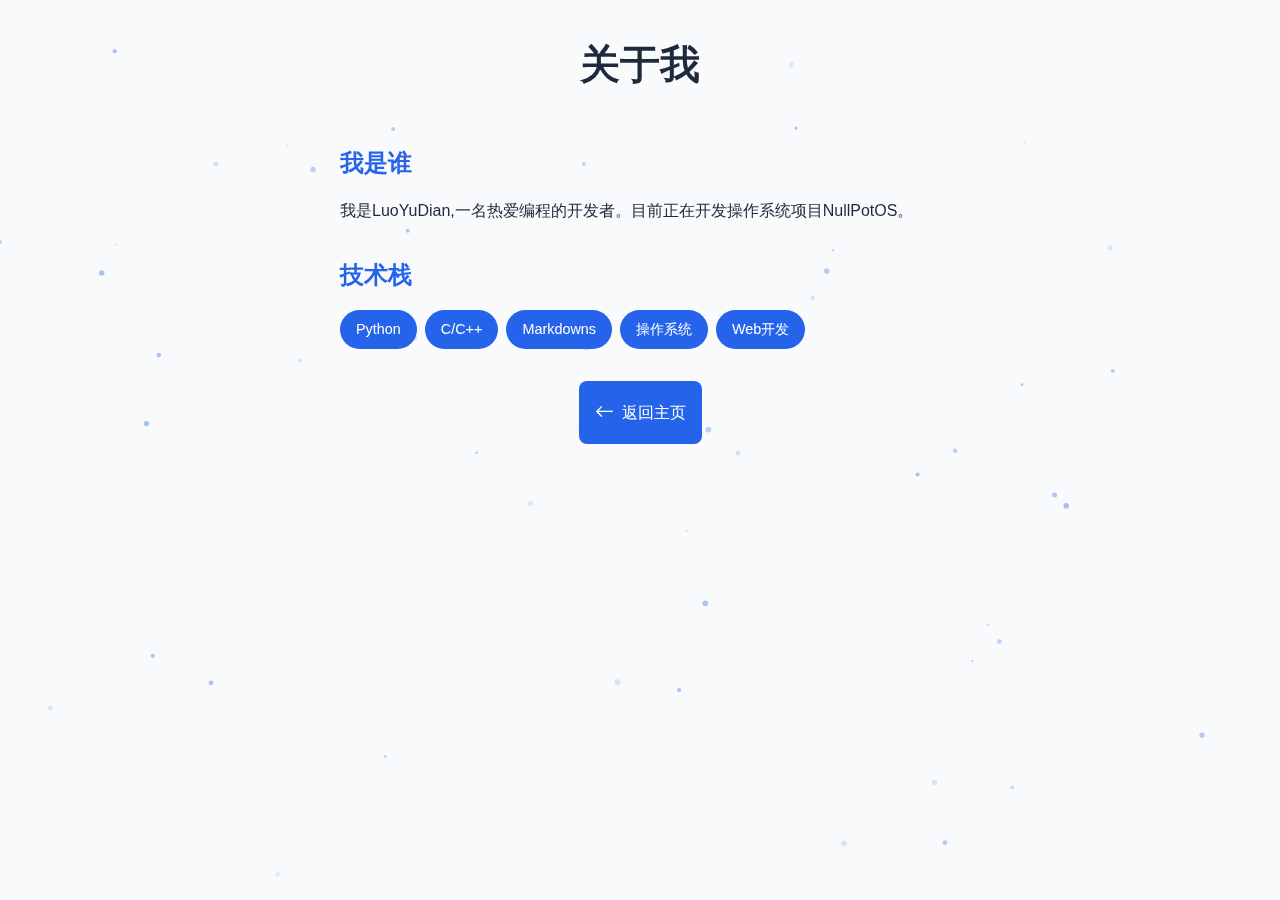
==== pages/about.html @ a816f0ce "Enhance website structure and functionality" ====
<!DOCTYPE html>
<html lang="zh">
<head>
    <meta charset="UTF-8">
    <meta name="viewport" content="width=device-width, initial-scale=1.0">
    <title>关于 - LuoYuDian</title>
    <link rel="stylesheet" href="../styles.css">
</head>
<body>
    <div class="container">
        <header>
            <h1>关于我</h1>
        </header>
        
        <main class="about-content">
            <section class="about-section">
                <h2>我是谁</h2>
                <p>我是LuoYuDian,一名热爱编程的开发者。目前正在开发操作系统项目NullPotOS。</p>
            </section>

            <section class="about-section">
                <h2>技术栈</h2>
                <div class="skills">
                    <span class="skill-tag">Python</span>
                    <span class="skill-tag">C/C++</span>
                    <span class="skill-tag">Markdowns</span>
                    <span class="skill-tag">操作系统</span>
                    <span class="skill-tag">Web开发</span>
                </div>
            </section>
        </main>

        <footer>
            <a href="../index.html" class="button-link">
                <i class="bi bi-arrow-left"></i>
                返回主页
            </a>
        </footer>
    </div>
    <script src="../scripts.js"></script>
</body>
</html>
---- styles.css ----
@import url("https://cdn.jsdelivr.net/npm/bootstrap-icons@1.11.3/font/bootstrap-icons.css");

:root {
    --primary-color: #2563eb;
    --hover-color: #1d4ed8;
    --bg-color: #f8fafc;
    --text-color: #1e293b;
}

* {
    margin: 0;
    padding: 0;
    box-sizing: border-box;
}

body {
    font-family: -apple-system, BlinkMacSystemFont, "Segoe UI", Roboto, "Helvetica Neue", Arial, sans-serif;
    background-color: var(--bg-color);
    color: var(--text-color);
    line-height: 1.6;
}

.container {
    max-width: 800px;
    margin: 0 auto;
    padding: 2rem;
    text-align: center;
}

header {
    margin-bottom: 3rem;
}

h1 {
    font-size: 2.5rem;
    margin-bottom: 1rem;
}

.subtitle {
    color: #64748b;
    font-size: 1.2rem;
}

.button-container {
    display: flex;
    flex-direction: column;
    gap: 1rem;
    max-width: 300px;
    margin: 0 auto;
}

.button-link {
    display: flex;
    align-items: center;
    justify-content: center;
    gap: 0.5rem;
    padding: 1rem;
    background-color: var(--primary-color);
    color: white;
    text-decoration: none;
    border-radius: 8px;
    transition: all 0.3s ease;
}

.button-link:hover {
    background-color: var(--hover-color);
    transform: translateY(-2px);
}

.button-link i {
    font-size: 1.2rem;
}

@media (max-width: 480px) {
    .container {
        padding: 1rem;
    }
    
    h1 {
        font-size: 2rem;
    }
} 

/* 关于页面样式 */
.about-content {
    text-align: left;
    max-width: 600px;
    margin: 0 auto 2rem auto;
}

.about-section {
    margin-bottom: 2rem;
}

.about-section h2 {
    color: var(--primary-color);
    margin-bottom: 1rem;
    font-size: 1.5rem;
}

.skills {
    display: flex;
    flex-wrap: wrap;
    gap: 0.5rem;
}

.skill-tag {
    background-color: var(--primary-color);
    color: white;
    padding: 0.5rem 1rem;
    border-radius: 20px;
    font-size: 0.9rem;
}

footer {
    margin-top: 2rem;
}

footer .button-link {
    display: inline-flex;
}

.corner-buttons {
    position: fixed;
    bottom: 2rem;
    left: 0;
    right: 0;
    pointer-events: none;
}

.source-link-container {
    position: absolute;
    left: 2rem;
    bottom: 0;
    pointer-events: auto;
}

.about-link-container {
    position: absolute;
    right: 2rem;
    bottom: 0;
    pointer-events: auto;
}

.source-button,
.about-button {
    box-shadow: 0 2px 8px rgba(0, 0, 0, 0.1);
}

@media (max-width: 480px) {
    .source-link-container {
        left: 1rem;
    }
    
    .about-link-container {
        right: 1rem;
    }
    
    .source-button,
    .about-button {
        padding: 0.75rem;
        font-size: 0.9rem;
    }
    
    .container {
        padding: 1rem;
    }
    
    h1 {
        font-size: 2rem;
    }
} 

/* 项目页面样式 */
.projects-content {
    max-width: 800px;
    margin: 0 auto 2rem auto;
}

.project-card {
    background-color: white;
    border-radius: 12px;
    padding: 1.5rem;
    margin-bottom: 1.5rem;
    box-shadow: 0 2px 8px rgba(0, 0, 0, 0.1);
    text-align: left;
}

.project-card h2 {
    color: var(--primary-color);
    margin-bottom: 0.5rem;
    font-size: 1.5rem;
}

.project-description {
    color: #64748b;
    margin-bottom: 1rem;
}

.project-links {
    display: flex;
    gap: 1rem;
}

.project-link {
    font-size: 0.9rem;
    padding: 0.5rem 1rem;
}

@media (max-width: 480px) {
    .project-card {
        padding: 1rem;
    }
}
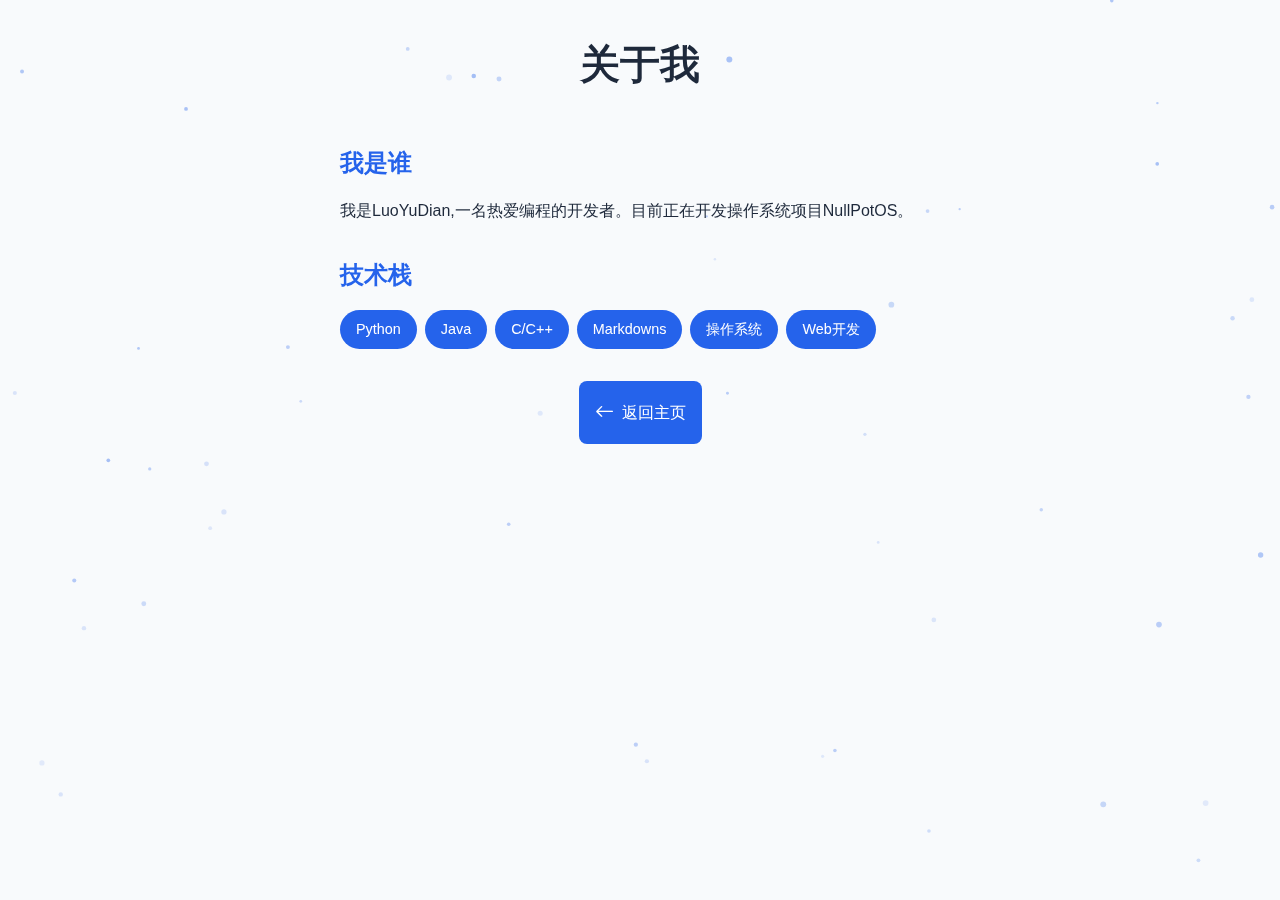
==== commit ead6761a: "Add new skills and projects to the website" ====
--- a/pages/about.html
+++ b/pages/about.html
@@ -22,6 +22,7 @@
                 <h2>技术栈</h2>
                 <div class="skills">
                     <span class="skill-tag">Python</span>
+                    <span class="skill-tag">Java</span>
                     <span class="skill-tag">C/C++</span>
                     <span class="skill-tag">Markdowns</span>
                     <span class="skill-tag">操作系统</span>
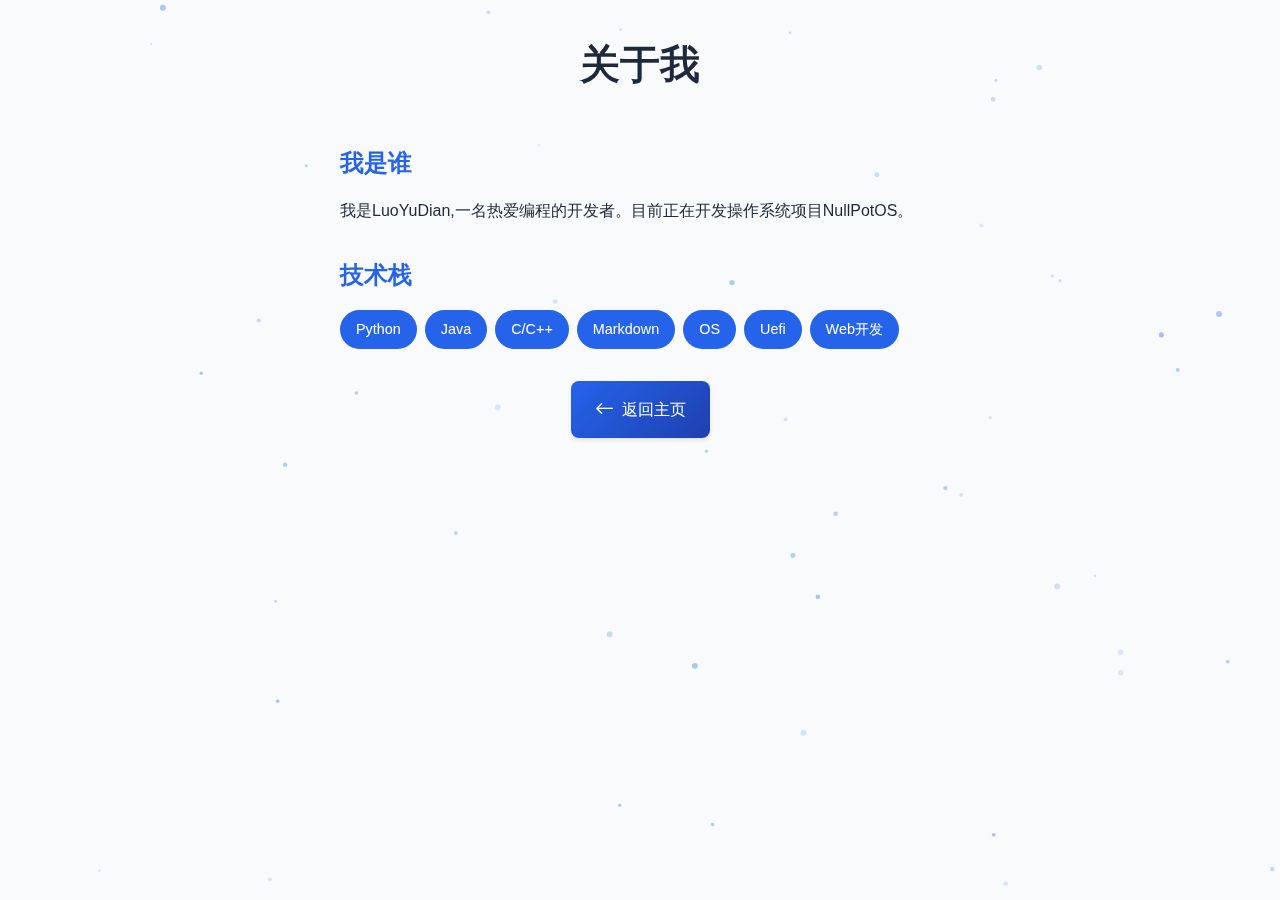
==== commit 0b310671: "Update about.html" ====
--- a/pages/about.html
+++ b/pages/about.html
@@ -24,8 +24,9 @@
                     <span class="skill-tag">Python</span>
                     <span class="skill-tag">Java</span>
                     <span class="skill-tag">C/C++</span>
-                    <span class="skill-tag">Markdowns</span>
-                    <span class="skill-tag">操作系统</span>
+                    <span class="skill-tag">Markdown</span>
+                    <span class="skill-tag">OS</span>
+                    <span class="skill-tag">Uefi</span>
                     <span class="skill-tag">Web开发</span>
                 </div>
             </section>
@@ -40,4 +41,4 @@
     </div>
     <script src="../scripts.js"></script>
 </body>
-</html> +</html> 
--- a/styles.css
+++ b/styles.css
@@ -25,6 +25,18 @@
     margin: 0 auto;
     padding: 2rem;
     text-align: center;
+    animation: fadeIn 0.5s ease-out;
+}
+
+@keyframes fadeIn {
+    from {
+        opacity: 0;
+        transform: translateY(20px);
+    }
+    to {
+        opacity: 1;
+        transform: translateY(0);
+    }
 }
 
 header {
@@ -54,21 +66,48 @@
     align-items: center;
     justify-content: center;
     gap: 0.5rem;
-    padding: 1rem;
-    background-color: var(--primary-color);
+    padding: 0.8rem 1.5rem;
+    text-decoration: none;
     color: white;
-    text-decoration: none;
+    background: linear-gradient(135deg, var(--primary-color), #1e40af);
     border-radius: 8px;
+    font-weight: 500;
     transition: all 0.3s ease;
+    box-shadow: 0 2px 4px rgba(0, 0, 0, 0.1);
 }
 
 .button-link:hover {
-    background-color: var(--hover-color);
+    background: linear-gradient(160deg, #1e40af, var(--hover-color));
     transform: translateY(-2px);
+    box-shadow: 0 4px 8px rgba(0, 0, 0, 0.15);
+}
+
+.button-link:active {
+    transform: translateY(0);
+    background: linear-gradient(135deg, var(--hover-color), #1e3a8a);
+    box-shadow: 0 2px 4px rgba(0, 0, 0, 0.1);
 }
 
 .button-link i {
     font-size: 1.2rem;
+}
+
+.button-link::after {
+    content: '';
+    position: absolute;
+    top: 50%;
+    left: 50%;
+    width: 0;
+    height: 0;
+    background: rgba(255, 255, 255, 0.2);
+    border-radius: 50%;
+    transform: translate(-50%, -50%);
+    transition: width 0.3s ease-out, height 0.3s ease-out;
+}
+
+.button-link:active::after {
+    width: 200px;
+    height: 200px;
 }
 
 @media (max-width: 480px) {
@@ -77,9 +116,126 @@
     }
     
     h1 {
-        font-size: 2rem;
-    }
-} 
+        font-size: 1.8rem;
+    }
+
+    .subtitle {
+        font-size: 1rem;
+    }
+
+    .button-container {
+        max-width: 100%;
+        padding: 0 1rem;
+    }
+
+    .corner-buttons {
+        bottom: 1rem;
+    }
+
+    .source-link-container {
+        left: 1rem;
+    }
+    
+    .about-link-container {
+        right: 1rem;
+    }
+    
+    .source-button,
+    .about-button {
+        padding: 0.6rem;
+        font-size: 0.9rem;
+    }
+
+    .project-card {
+        padding: 1.2rem;
+        margin-bottom: 1rem;
+    }
+
+    .project-card h2 {
+        font-size: 1.3rem;
+    }
+
+    .project-description {
+        font-size: 0.9rem;
+    }
+
+    .project-links {
+        flex-direction: column;
+        gap: 0.5rem;
+    }
+
+    .project-link {
+        width: 100%;
+        justify-content: center;
+    }
+
+    .skills {
+        justify-content: center;
+    }
+
+    .skill-tag {
+        font-size: 0.8rem;
+        padding: 0.4rem 0.8rem;
+    }
+
+    .license-tag {
+        font-size: 0.8rem;
+        padding: 0.2rem 0.6rem;
+    }
+
+    .ripple {
+        width: 80px;
+        height: 80px;
+    }
+
+    @keyframes ripple {
+        to {
+            transform: scale(2.5);
+        }
+    }
+}
+
+/* 针对中等尺寸设备的优化 */
+@media (min-width: 481px) and (max-width: 768px) {
+    .container {
+        padding: 1.5rem;
+    }
+
+    .project-links {
+        flex-wrap: wrap;
+    }
+
+    .project-link {
+        flex: 1 1 auto;
+        min-width: 150px;
+    }
+
+    .corner-buttons {
+        bottom: 1.5rem;
+    }
+}
+
+/* 针对横屏手机的优化 */
+@media (max-height: 480px) and (orientation: landscape) {
+    .container {
+        padding: 1rem 2rem;
+    }
+
+    .button-container {
+        display: grid;
+        grid-template-columns: repeat(auto-fit, minmax(200px, 1fr));
+        max-width: 600px;
+    }
+
+    .corner-buttons {
+        bottom: 0.8rem;
+    }
+
+    .source-button,
+    .about-button {
+        padding: 0.5rem 1rem;
+    }
+}
 
 /* 关于页面样式 */
 .about-content {
@@ -110,6 +266,11 @@
     padding: 0.5rem 1rem;
     border-radius: 20px;
     font-size: 0.9rem;
+    transition: transform 0.2s ease;
+}
+
+.skill-tag:hover {
+    transform: scale(1.1);
 }
 
 footer {
@@ -184,6 +345,12 @@
     margin-bottom: 1.5rem;
     box-shadow: 0 2px 8px rgba(0, 0, 0, 0.1);
     text-align: left;
+    transition: transform 0.3s ease, box-shadow 0.3s ease;
+}
+
+.project-card:hover {
+    transform: translateY(-5px);
+    box-shadow: 0 4px 12px rgba(0, 0, 0, 0.15);
 }
 
 .project-card h2 {
@@ -211,4 +378,63 @@
     .project-card {
         padding: 1rem;
     }
+} 
+
+/* 鼠标点击涟漪效果 */
+.ripple {
+    position: fixed;
+    width: 100px;
+    height: 100px;
+    background-color: rgba(37, 99, 235, 0.2);
+    border-radius: 50%;
+    pointer-events: none;
+    animation: ripple 1s ease-out;
+    z-index: 9999;
+}
+
+@keyframes ripple {
+    from {
+        transform: scale(0);
+        opacity: 1;
+    }
+    to {
+        transform: scale(3);
+        opacity: 0;
+    }
+} 
+
+/* 许可证标签样式 */
+.license-tag {
+    display: inline-block;
+    background-color: #e2e8f0;
+    color: #475569;
+    padding: 0.25rem 0.75rem;
+    border-radius: 16px;
+    font-size: 0.85rem;
+    margin-bottom: 1rem;
+}
+
+.project-card .license-tag {
+    transition: transform 0.2s ease;
+}
+
+.project-card:hover .license-tag {
+    transform: scale(1.05);
+} 
+
+/* 可以为不同类型的按钮设置不同的渐变色 */
+.source-button {
+    background: linear-gradient(135deg, #3b82f6, #1d4ed8);
+}
+
+.source-button:hover {
+    background: linear-gradient(160deg, #1d4ed8, #1e40af);
+}
+
+.about-button {
+    background: linear-gradient(135deg, #4f46e5, #3730a3);
+}
+
+.about-button:hover {
+    background: linear-gradient(160deg, #3730a3, #312e81);
 } 